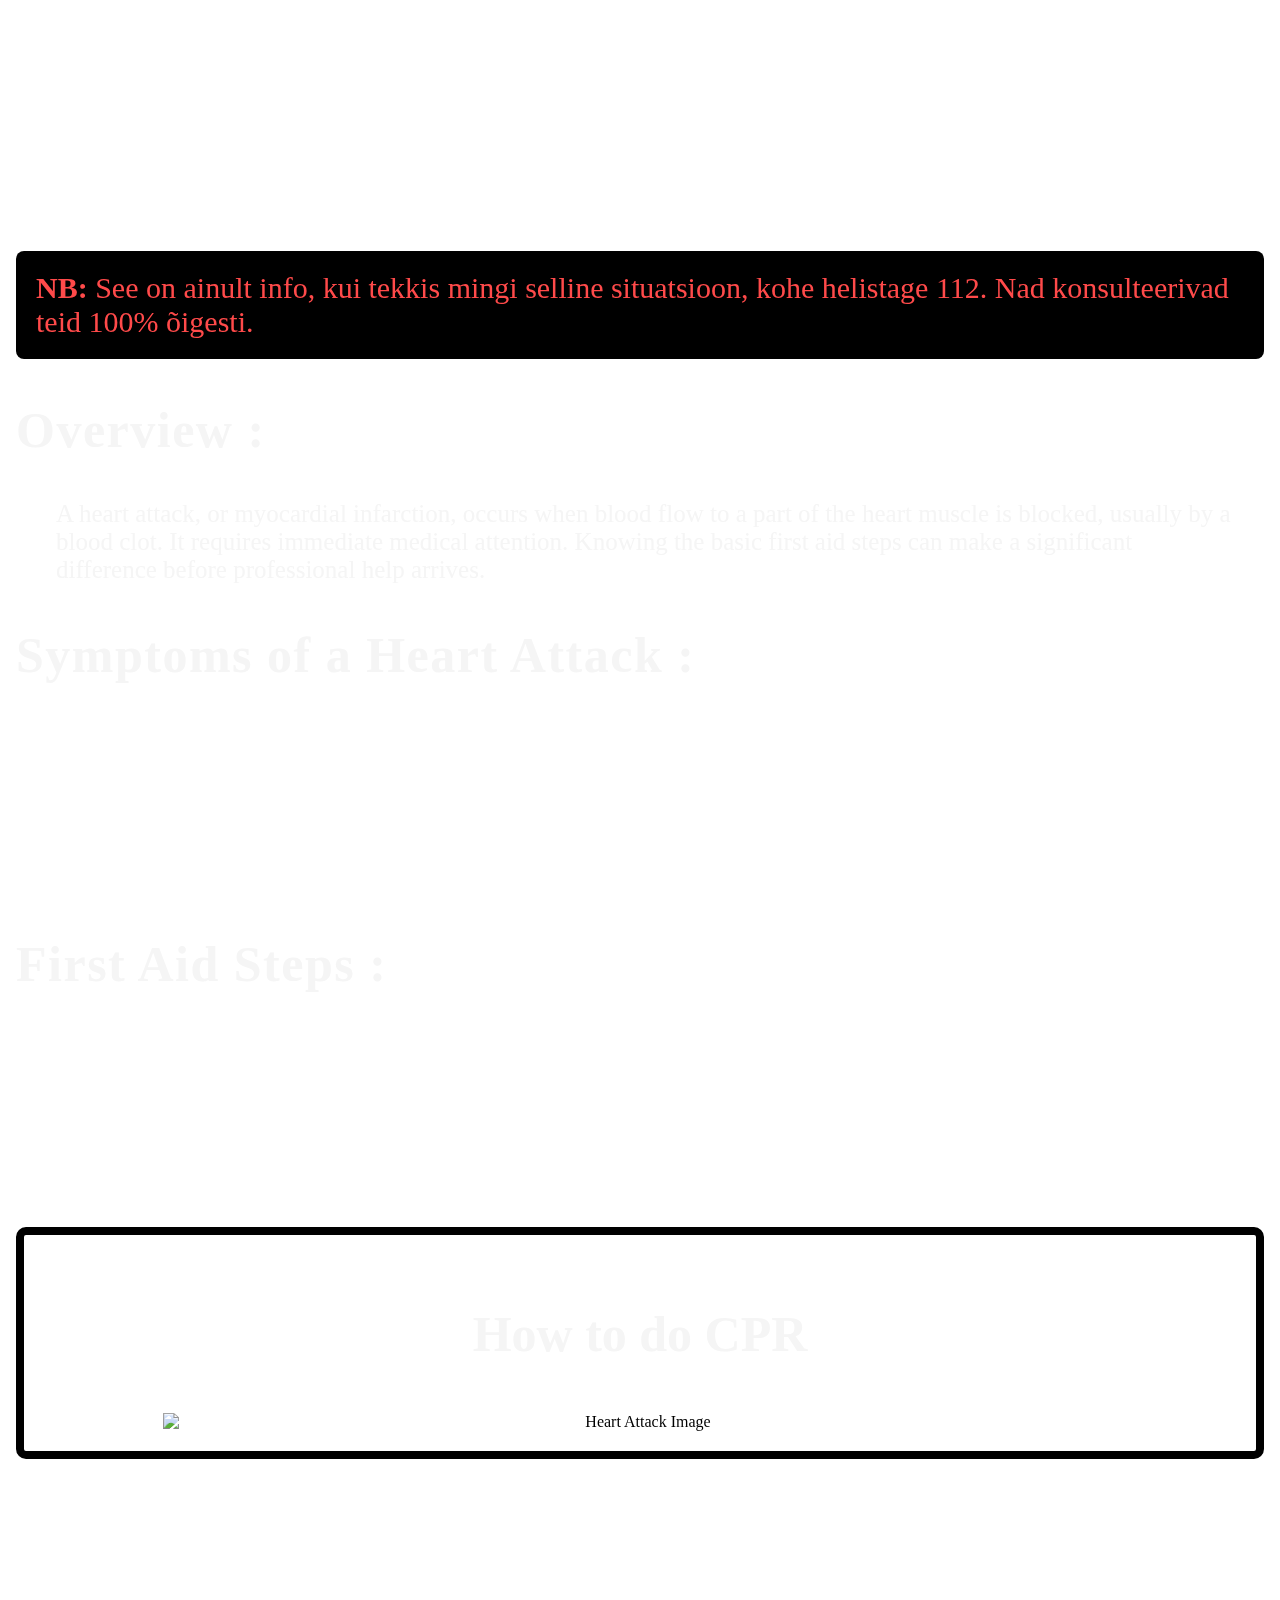
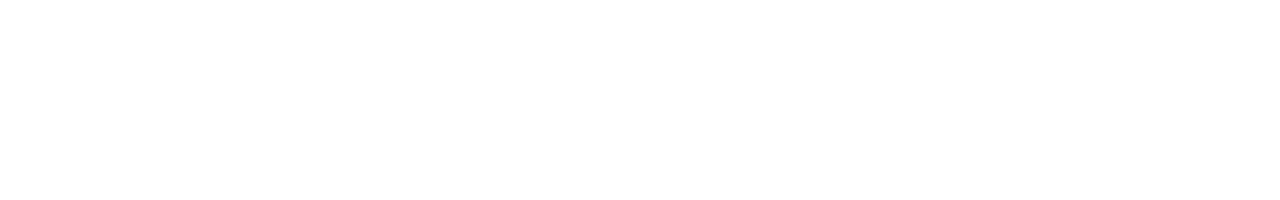
==== lisa-leht-1.html @ 18e3980f "lisa-leht-1 + lisa-leht-1.css" ====
<!DOCTYPE html>
<html lang="est">
<head>
    <title>Esimene abi</title>
    <link rel="stylesheet" type="text/css" href="lisa-leht-1.css">
</head>
<body>
    <h1>Südameatakk</h1>
    <main>
        <section id="note">
            <p1 class="nb-container"><strong>NB:</strong> See on ainult info, kui tekkis mingi selline situatsioon, kohe helistage 112. Nad konsulteerivad teid 100% õigesti.</p1>
        </section>

        <section id="overview">
            <h2>Overview :</h2>
            <p>A heart attack, or myocardial infarction, occurs when blood flow
                 to a part of the heart muscle is blocked, usually by a blood clot. It requires immediate medical attention. Knowing the basic first aid steps can make 
                 a significant difference before professional help arrives.</p>
        </section>

        

        <section id="symptoms">
            <h2>Symptoms of a Heart Attack :</h2>
            <ul>
                <li>Chest pain or discomfort: Most heart attacks involve discomfort in the center or left side of the chest that lasts for more than a few minutes or that goes away and comes back.</li>
                <li>Feeling weak, light-headed, or faint: This may also be accompanied by breaking out into a cold sweat.</li>
                <li>Pain or discomfort in the jaw, neck, or back: Unexplained discomfort in these areas can be a symptom.</li>
                <li>Pain or discomfort in one or both arms or shoulders: The pain may spread to the arms, neck, jaw, or back.</li>
                <li>Shortness of breath: This often comes along with chest discomfort but can also happen before chest discomfort.</li>
            </ul>
        </section>


        <section id="steps">
            <h2>First Aid Steps :</h2>
            <ol>
                <li>Call for emergency help: Dial emergency services (911 in the U.S.) immediately.</li>
                <li>Help the person sit down: Make them as comfortable as possible.</li>
                <li>Chew and swallow aspirin: If the person is not allergic to aspirin, provide them with an aspirin to chew and swallow.</li>
                <li>Perform CPR if necessary: If the person becomes unresponsive and is not breathing, begin CPR until professional help arrives.</li>
                <li>Wait for professional help: Stay with the person and monitor their condition until emergency medical services arrive.</li>
            </ol>
        </section>
    
        <section>
            <div class="cpr-container">
                <h3 class="image-title">How to do CPR</h3>
                <img src="pictures/how-to-do-cpr-1298446-4a04444fabe0467aa9194a9161e5cdb2.png" alt="Heart Attack Image">
            </div>
        </section>
    
    </main>
</body>
    
    
</body>
</html>
---- lisa-leht-1.css ----
body {
    margin: 0;
    height: 200vh; /* Adjust the height based on your content or design */
    background: 
    url('pictures/Blake_Blog-Post.jpg') center/cover fixed,
    url('pictures/Blake_Blog-Post.jpg') center/cover fixed;
    backdrop-filter: blur(5px);
}

h1 {
    font-size: 100px !important;
    font-family: copperplate, fantasy;
    color: #ffffff;
    text-align: center;
    margin: 0;
    padding: 50px; /* Add padding to the h1 for better visibility */
    font-size: 50px;
    background: rgba(255, 255, 255, 0.7); /* Add a semi-transparent white background for better text visibility */
}

h2{
    letter-spacing: 1.5px;
    font-family: copperplate, fantasy;
    color: whitesmoke;
    font-size: 50px;
}

h3{
    text-align: center;
    color: whitesmoke;
    font-size: 50px;
}



p{
    font-family: Garamond, serif;
    color: whitesmoke;
    font-size: 25px;
    margin-top: 15px;
    margin-left: 40px;
    margin-right: 30px;
    margin-bottom: 20px;

}   

p1 {
    font-family: copperplate, fantasy;
    font-stretch: ultra-expanded;
    color: rgb(255, 74, 74);
    font-size: 30px;
}


ol, li{
    margin-left: 0px;
    font-family: Garamond, serif;
    color:white;
    font-size: 25px;
}

img {
    display: block; /* Make the image a block element to control its layout */
    margin: 0 auto; /* Center the image horizontally */
    max-width: 100%; /* Make sure the image doesn't exceed its natural size */
    height: auto; /* Maintain the image's aspect ratio */
    width: 50%;
    
}

main {
    padding: 1em;
}

.nb-container {
    border-radius: 8px;
    background: rgb(0, 0, 0);
    padding: 20px;
    margin-top: 20px;
    display: inline-block; /* Make the container an inline-block element */
    max-width: 100%; /* Ensure the container doesn't exceed the available width */
    white-space: normal;
    
}
.cpr-container {
    text-align: center;
    background: rgba(255, 255, 255, 0.7);
    padding: 20px;
    border: 8px solid #000;
    border-radius: 10px;
    margin-top: 20px; /* Adjust the margin-top based on your design */
}

.cpr-container img {
    max-width: 100%;
    height: auto;
    width: 80%; /* Adjust the width based on your design */
    margin-top: 10px; /* Add some space between the title and the image */
}
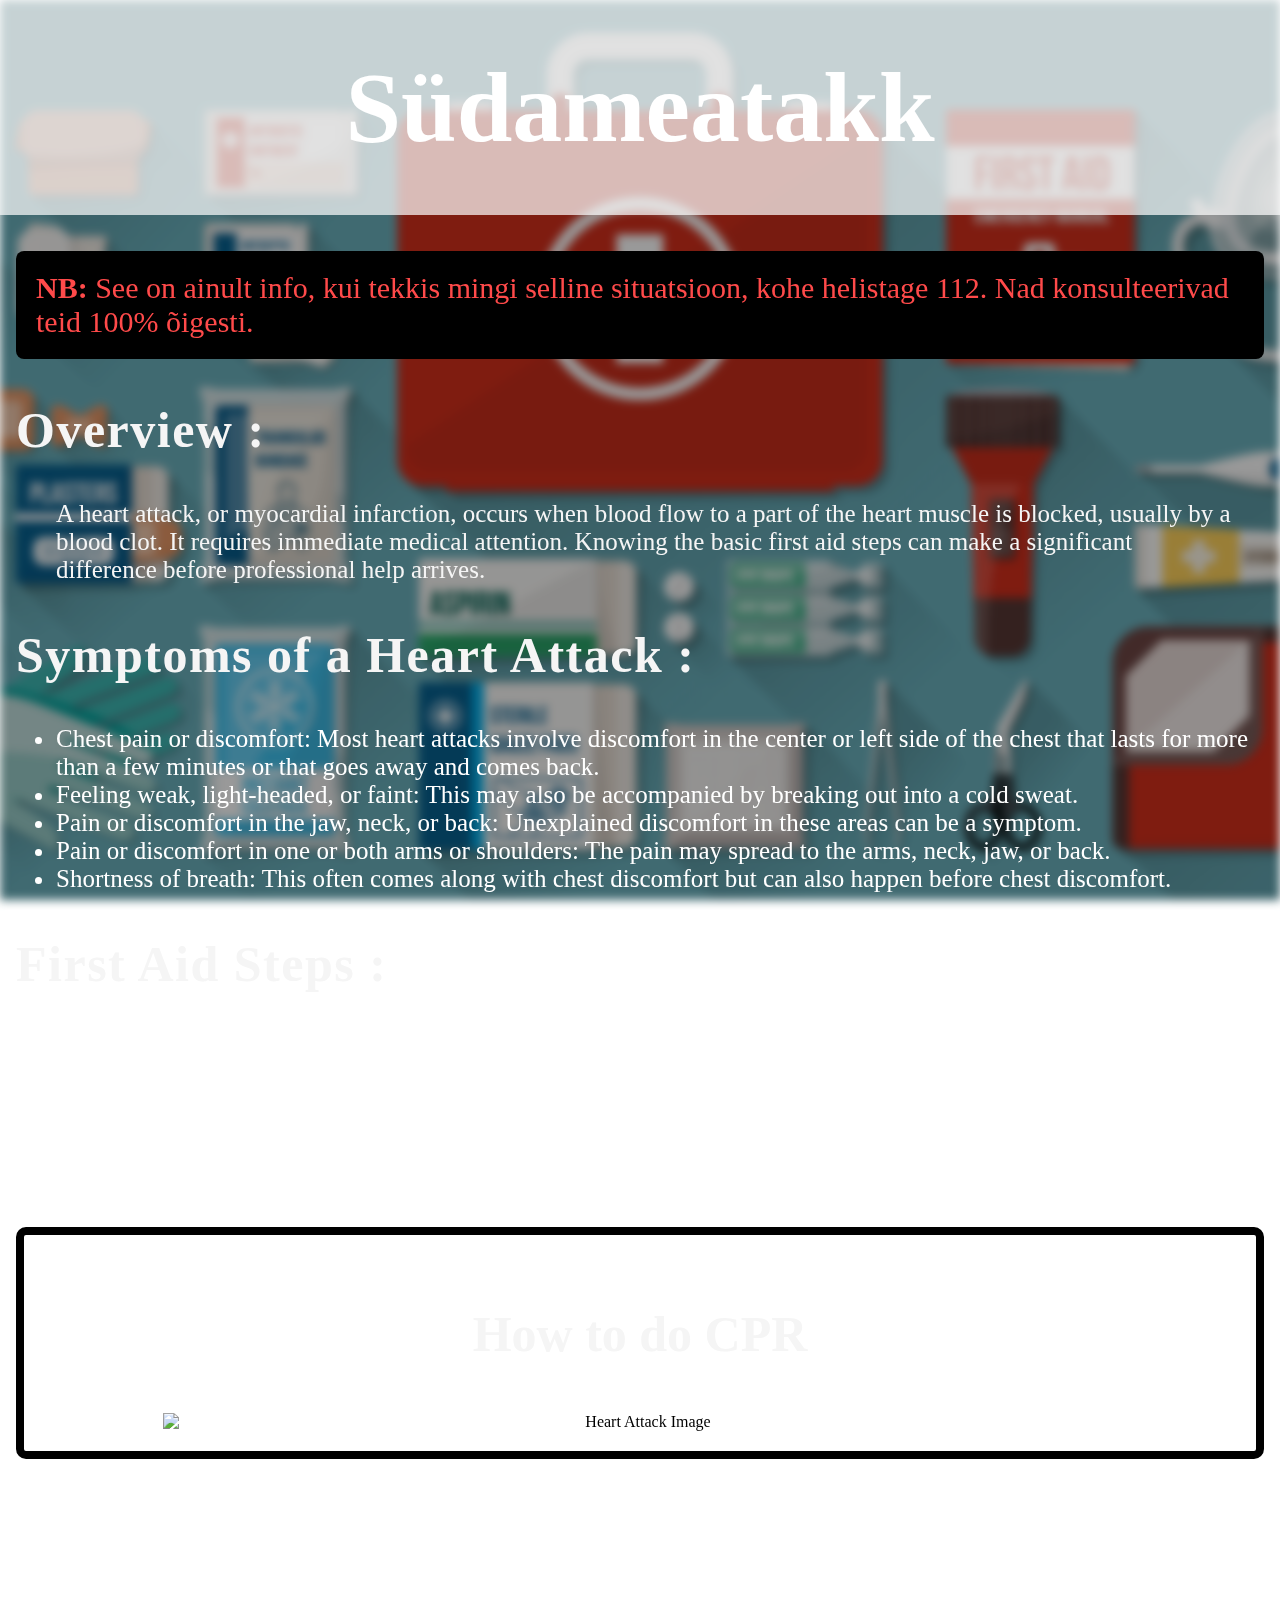
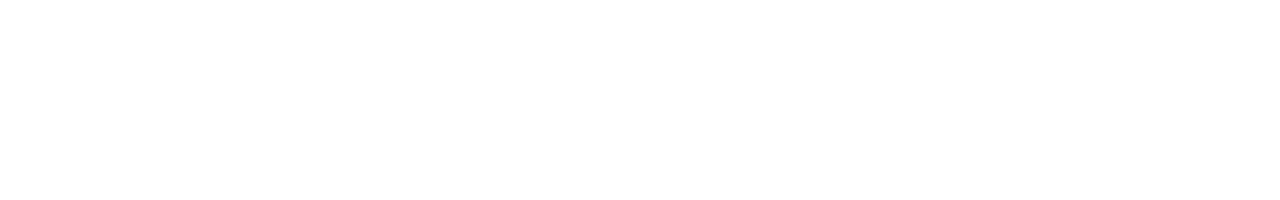
==== commit a886689c: "Background image changed" ====
--- a/lisa-leht-1.html
+++ b/lisa-leht-1.html
@@ -5,6 +5,7 @@
     <link rel="stylesheet" type="text/css" href="lisa-leht-1.css">
 </head>
 <body>
+    <div class="background"></div>
     <h1>Südameatakk</h1>
     <main>
         <section id="note">
--- a/lisa-leht-1.css
+++ b/lisa-leht-1.css
@@ -1,10 +1,20 @@
 body {
     margin: 0;
     height: 200vh; /* Adjust the height based on your content or design */
-    background: 
-    url('pictures/Blake_Blog-Post.jpg') center/cover fixed,
-    url('pictures/Blake_Blog-Post.jpg') center/cover fixed;
-    backdrop-filter: blur(5px);
+
+}
+
+.background {
+    position: fixed;
+    top: 0;
+    left: 0;
+    width: 100%;
+    height: 100vh;
+    background: url('pictures/first-aid.jpg') center/cover fixed;
+
+    filter: blur(5px) brightness(60%);
+    
+    z-index: -1; /* Place the background behind other content */
 }
 
 h1 {
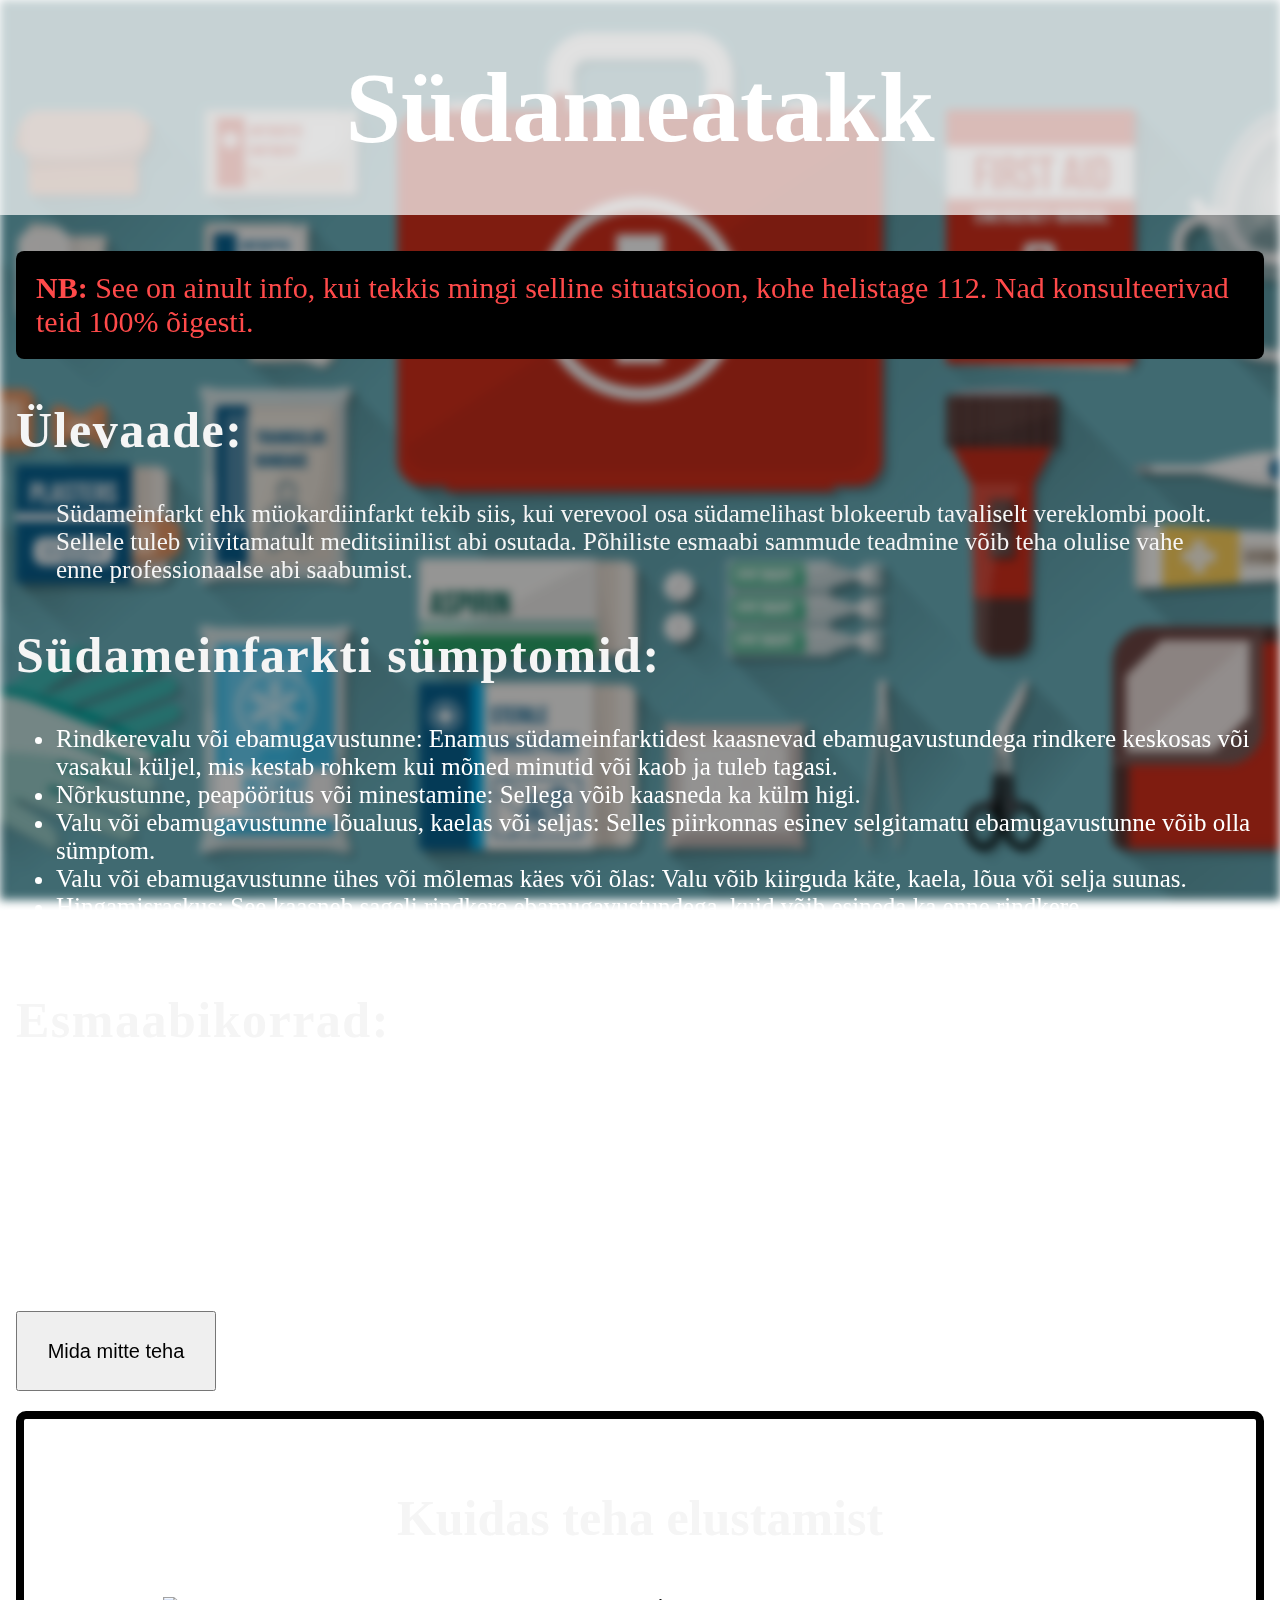
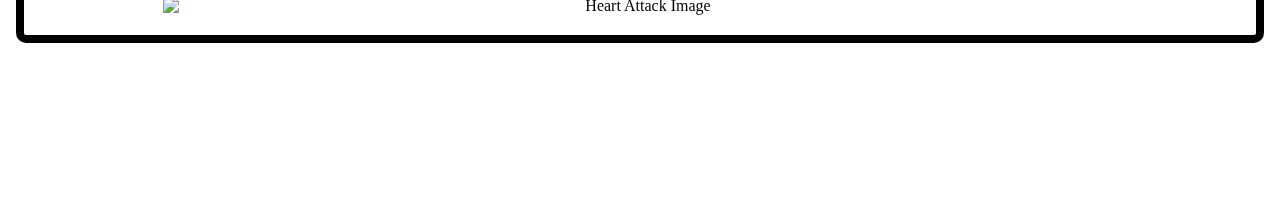
==== commit ef2a6a0c: "Merge branch 'main' of https://github.com/Voronkov2004/Sissejuhatus-Website" ====
--- a/lisa-leht-1.html
+++ b/lisa-leht-1.html
@@ -3,6 +3,8 @@
 <head>
     <title>Esimene abi</title>
     <link rel="stylesheet" type="text/css" href="lisa-leht-1.css">
+    <script src="lisa-leht-1.js" defer></script>
+    
 </head>
 <body>
     <div class="background"></div>
@@ -13,43 +15,56 @@
         </section>
 
         <section id="overview">
-            <h2>Overview :</h2>
-            <p>A heart attack, or myocardial infarction, occurs when blood flow
-                 to a part of the heart muscle is blocked, usually by a blood clot. It requires immediate medical attention. Knowing the basic first aid steps can make 
-                 a significant difference before professional help arrives.</p>
+            <h2>Ülevaade:</h2>
+            <p>Südameinfarkt ehk müokardiinfarkt tekib siis, kui verevool osa südamelihast blokeerub tavaliselt vereklombi poolt. Sellele tuleb viivitamatult meditsiinilist abi osutada. Põhiliste esmaabi sammude teadmine võib teha olulise vahe enne professionaalse abi saabumist.</p>
         </section>
 
-        
+       
 
         <section id="symptoms">
-            <h2>Symptoms of a Heart Attack :</h2>
+            <h2>Südameinfarkti sümptomid:</h2>
             <ul>
-                <li>Chest pain or discomfort: Most heart attacks involve discomfort in the center or left side of the chest that lasts for more than a few minutes or that goes away and comes back.</li>
-                <li>Feeling weak, light-headed, or faint: This may also be accompanied by breaking out into a cold sweat.</li>
-                <li>Pain or discomfort in the jaw, neck, or back: Unexplained discomfort in these areas can be a symptom.</li>
-                <li>Pain or discomfort in one or both arms or shoulders: The pain may spread to the arms, neck, jaw, or back.</li>
-                <li>Shortness of breath: This often comes along with chest discomfort but can also happen before chest discomfort.</li>
+                <li>Rindkerevalu või ebamugavustunne: Enamus südameinfarktidest kaasnevad ebamugavustundega rindkere keskosas või vasakul küljel, mis kestab rohkem kui mõned minutid või kaob ja tuleb tagasi.</li>
+                <li>Nõrkustunne, peapööritus või minestamine: Sellega võib kaasneda ka külm higi.</li>
+                <li>Valu või ebamugavustunne lõualuus, kaelas või seljas: Selles piirkonnas esinev selgitamatu ebamugavustunne võib olla sümptom.</li>
+                <li>Valu või ebamugavustunne ühes või mõlemas käes või õlas: Valu võib kiirguda käte, kaela, lõua või selja suunas.</li>
+                <li>Hingamisraskus: See kaasneb sageli rindkere ebamugavustundega, kuid võib esineda ka enne rindkere ebamugavustunnet.</li>
             </ul>
         </section>
 
 
         <section id="steps">
-            <h2>First Aid Steps :</h2>
+            <h2>Esmaabikorrad:</h2>
             <ol>
-                <li>Call for emergency help: Dial emergency services (911 in the U.S.) immediately.</li>
-                <li>Help the person sit down: Make them as comfortable as possible.</li>
-                <li>Chew and swallow aspirin: If the person is not allergic to aspirin, provide them with an aspirin to chew and swallow.</li>
-                <li>Perform CPR if necessary: If the person becomes unresponsive and is not breathing, begin CPR until professional help arrives.</li>
-                <li>Wait for professional help: Stay with the person and monitor their condition until emergency medical services arrive.</li>
+                <li>Helistage hädaabiteenistusele: Valige kohe hädaabinumber(112) ja kutsuge professionaalset abi.</li>
+                <li>Aidake inimesel istuda: Muutke nad võimalikult mugavaks.</li>
+                <li>Närimine ja allaneelamine aspiriini: Kui inimene ei ole aspiriini suhtes allergiline, andke neile aspiriini närimiseks ja allaneelamiseks.</li>
+                <li>Teostage vajadusel elustamist: Kui inimene kaotab teadvuse ja ei hinga, alustage elustamist, kuni saabub professionaalne abi.</li>
+                <li>Oodake professionaalset abi: Jääge inimese juurde ja jälgige nende seisundit kuni kiirabi saabumiseni.</li>
             </ol>
         </section>
-    
+
+        
+        <button class="large-button" onclick="toggleSectionVisibility()">Mida mitte teha</button>
+
+        <section id="additional-info" style="display: none;">
+            <h2>Mida mitte teha</h2>
+                <ul>
+                    <li>Ära jäta inimest üksi, välja arvatud juhul, kui on vajalik hädaabi kutsumine.</li>
+                    <li> Ära luba inimesel eitada sümptomeid ja sind veenda hädaabi kutsumisest loobuma.</li>
+                    <li>Ära oota, et näha, kas sümptomid kaovad iseenesest. </li>
+                    <li>Ära anna inimesele midagi suu kaudu, välja arvatud juhul, kui südameravim (nagu nitroglütseriin) on välja kirjutatud. </li>
+                </ul>
+        </section>
+
         <section>
             <div class="cpr-container">
-                <h3 class="image-title">How to do CPR</h3>
+                <h3 class="image-title">Kuidas teha elustamist </h3>
                 <img src="pictures/how-to-do-cpr-1298446-4a04444fabe0467aa9194a9161e5cdb2.png" alt="Heart Attack Image">
             </div>
         </section>
+
+        
     
     </main>
 </body>
--- a/lisa-leht-1.css
+++ b/lisa-leht-1.css
@@ -16,6 +16,8 @@
     
     z-index: -1; /* Place the background behind other content */
 }
+
+
 
 h1 {
     font-size: 100px !important;
@@ -106,4 +108,10 @@
     height: auto;
     width: 80%; /* Adjust the width based on your design */
     margin-top: 10px; /* Add some space between the title and the image */
+}
+
+.large-button {
+    width: 200px;
+    height: 80px;
+    font-size: 20px;
 }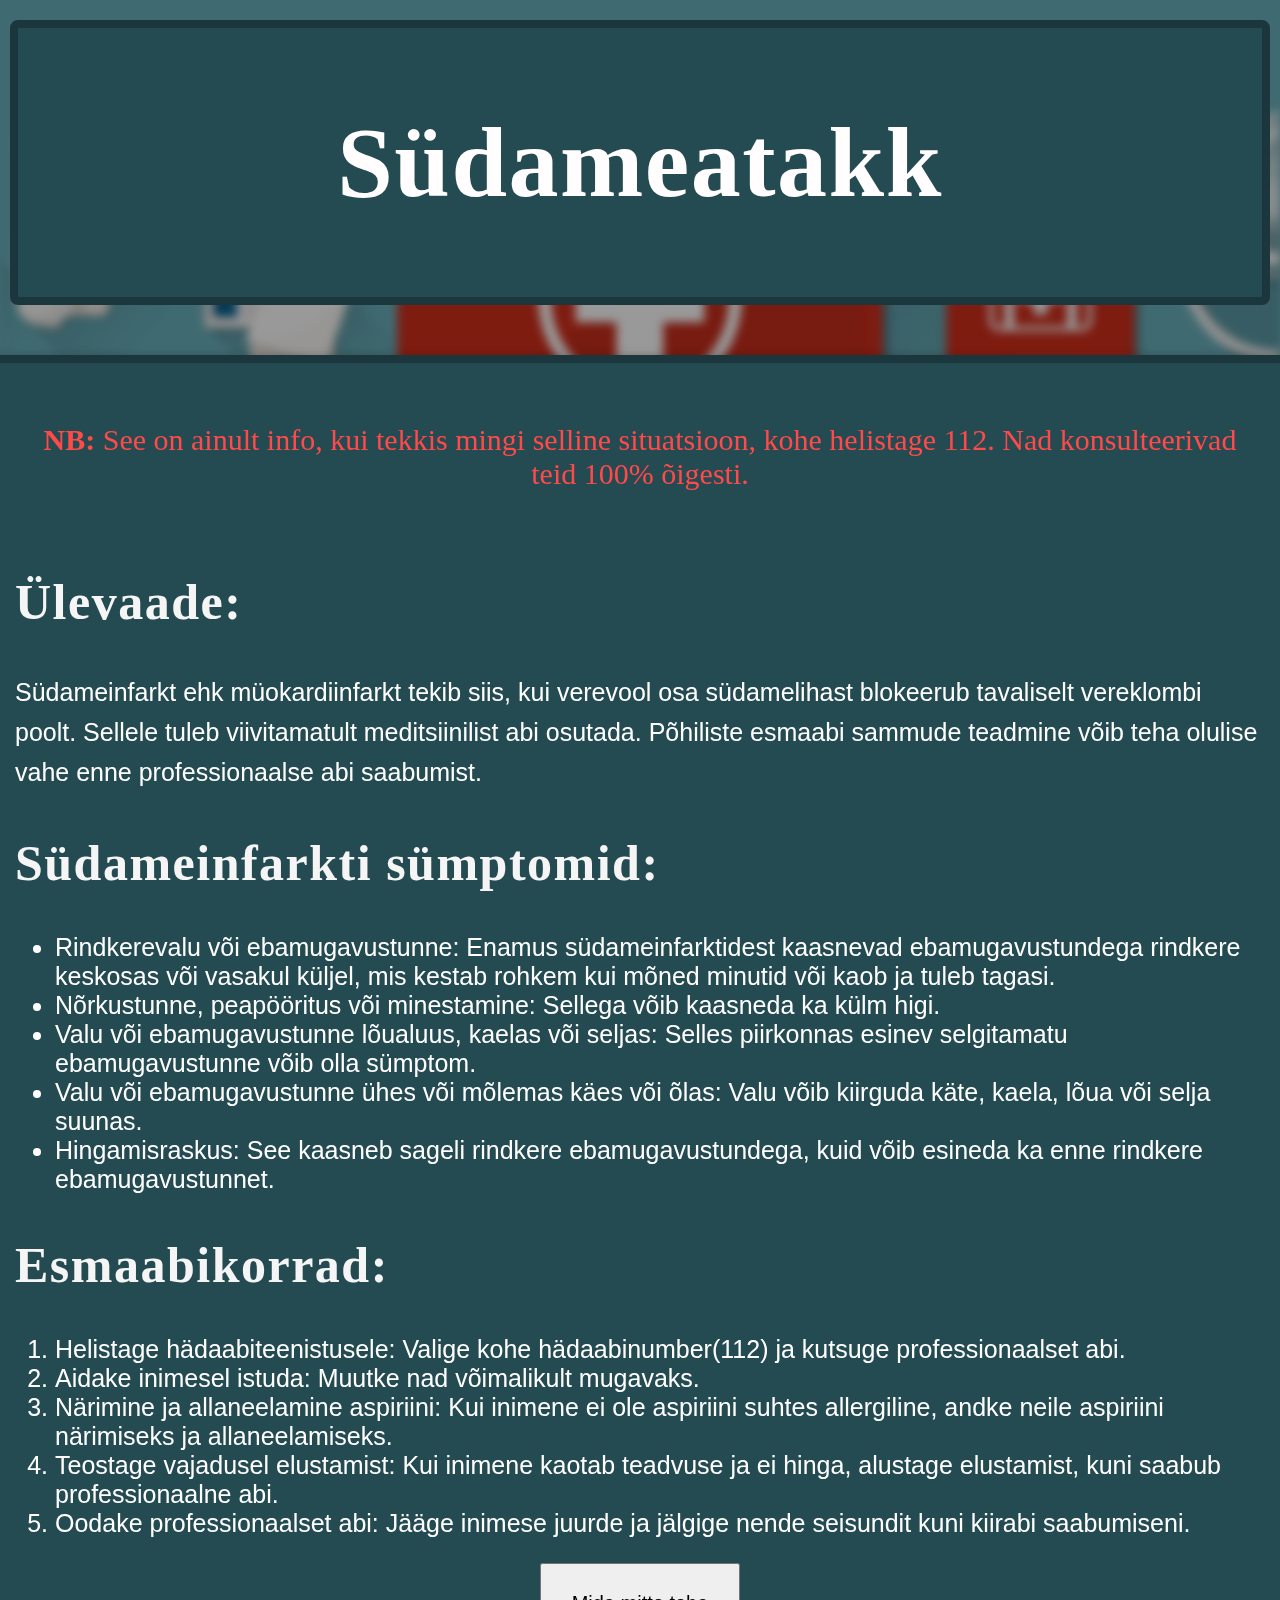
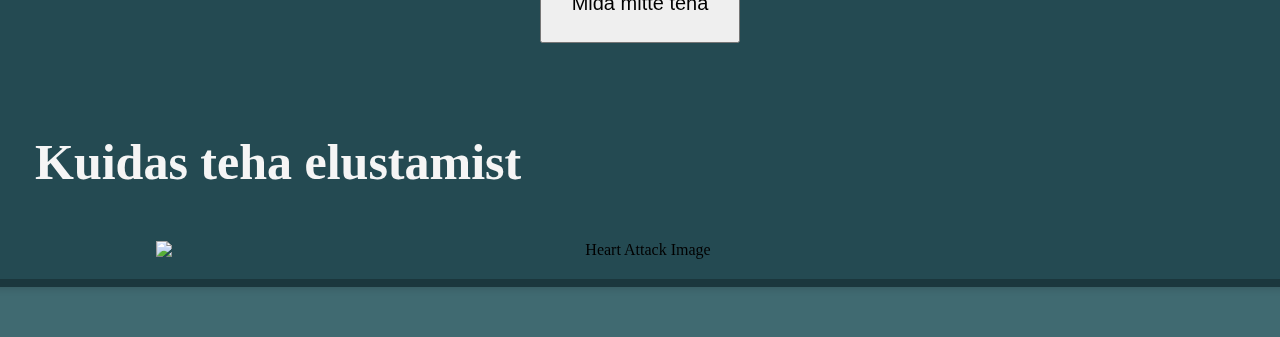
==== commit 68dcc454: "upd" ====
--- a/lisa-leht-1.html
+++ b/lisa-leht-1.html
@@ -8,64 +8,65 @@
 </head>
 <body>
     <div class="background"></div>
-    <h1>Südameatakk</h1>
+    <header><h1>Südameatakk</h1></header>
     <main>
-        <section id="note">
-            <p1 class="nb-container"><strong>NB:</strong> See on ainult info, kui tekkis mingi selline situatsioon, kohe helistage 112. Nad konsulteerivad teid 100% õigesti.</p1>
-        </section>
+        <div class="text-container">
+            <section id="note">
+                <p1 class="nb-container"><strong>NB:</strong> See on ainult info, kui tekkis mingi selline situatsioon, kohe helistage 112. Nad konsulteerivad teid 100% õigesti.</p1>
+            </section>
 
-        <section id="overview">
-            <h2>Ülevaade:</h2>
-            <p>Südameinfarkt ehk müokardiinfarkt tekib siis, kui verevool osa südamelihast blokeerub tavaliselt vereklombi poolt. Sellele tuleb viivitamatult meditsiinilist abi osutada. Põhiliste esmaabi sammude teadmine võib teha olulise vahe enne professionaalse abi saabumist.</p>
-        </section>
+            <section id="overview">
+                <h2>Ülevaade:</h2>
+                <p>Südameinfarkt ehk müokardiinfarkt tekib siis, kui verevool osa südamelihast blokeerub tavaliselt vereklombi poolt. Sellele tuleb viivitamatult meditsiinilist abi osutada. Põhiliste esmaabi sammude teadmine võib teha olulise vahe enne professionaalse abi saabumist.</p>
+            </section>
 
-       
+        
 
-        <section id="symptoms">
-            <h2>Südameinfarkti sümptomid:</h2>
-            <ul>
-                <li>Rindkerevalu või ebamugavustunne: Enamus südameinfarktidest kaasnevad ebamugavustundega rindkere keskosas või vasakul küljel, mis kestab rohkem kui mõned minutid või kaob ja tuleb tagasi.</li>
-                <li>Nõrkustunne, peapööritus või minestamine: Sellega võib kaasneda ka külm higi.</li>
-                <li>Valu või ebamugavustunne lõualuus, kaelas või seljas: Selles piirkonnas esinev selgitamatu ebamugavustunne võib olla sümptom.</li>
-                <li>Valu või ebamugavustunne ühes või mõlemas käes või õlas: Valu võib kiirguda käte, kaela, lõua või selja suunas.</li>
-                <li>Hingamisraskus: See kaasneb sageli rindkere ebamugavustundega, kuid võib esineda ka enne rindkere ebamugavustunnet.</li>
-            </ul>
-        </section>
+            <section id="symptoms">
+                <h2>Südameinfarkti sümptomid:</h2>
+                <ul>
+                    <li>Rindkerevalu või ebamugavustunne: Enamus südameinfarktidest kaasnevad ebamugavustundega rindkere keskosas või vasakul küljel, mis kestab rohkem kui mõned minutid või kaob ja tuleb tagasi.</li>
+                    <li>Nõrkustunne, peapööritus või minestamine: Sellega võib kaasneda ka külm higi.</li>
+                    <li>Valu või ebamugavustunne lõualuus, kaelas või seljas: Selles piirkonnas esinev selgitamatu ebamugavustunne võib olla sümptom.</li>
+                    <li>Valu või ebamugavustunne ühes või mõlemas käes või õlas: Valu võib kiirguda käte, kaela, lõua või selja suunas.</li>
+                    <li>Hingamisraskus: See kaasneb sageli rindkere ebamugavustundega, kuid võib esineda ka enne rindkere ebamugavustunnet.</li>
+                </ul>
+            </section>
 
 
-        <section id="steps">
-            <h2>Esmaabikorrad:</h2>
-            <ol>
-                <li>Helistage hädaabiteenistusele: Valige kohe hädaabinumber(112) ja kutsuge professionaalset abi.</li>
-                <li>Aidake inimesel istuda: Muutke nad võimalikult mugavaks.</li>
-                <li>Närimine ja allaneelamine aspiriini: Kui inimene ei ole aspiriini suhtes allergiline, andke neile aspiriini närimiseks ja allaneelamiseks.</li>
-                <li>Teostage vajadusel elustamist: Kui inimene kaotab teadvuse ja ei hinga, alustage elustamist, kuni saabub professionaalne abi.</li>
-                <li>Oodake professionaalset abi: Jääge inimese juurde ja jälgige nende seisundit kuni kiirabi saabumiseni.</li>
-            </ol>
-        </section>
+            <section id="steps">
+                <h2>Esmaabikorrad:</h2>
+                <ol>
+                    <li>Helistage hädaabiteenistusele: Valige kohe hädaabinumber(112) ja kutsuge professionaalset abi.</li>
+                    <li>Aidake inimesel istuda: Muutke nad võimalikult mugavaks.</li>
+                    <li>Närimine ja allaneelamine aspiriini: Kui inimene ei ole aspiriini suhtes allergiline, andke neile aspiriini närimiseks ja allaneelamiseks.</li>
+                    <li>Teostage vajadusel elustamist: Kui inimene kaotab teadvuse ja ei hinga, alustage elustamist, kuni saabub professionaalne abi.</li>
+                    <li>Oodake professionaalset abi: Jääge inimese juurde ja jälgige nende seisundit kuni kiirabi saabumiseni.</li>
+                </ol>
+            </section>
+
+            
+            <button class="large-button" onclick="toggleSectionVisibility()">Mida mitte teha</button>
+
+            <section id="additional-info" style="display: none;">
+                <h2>Mida mitte teha</h2>
+                    <ul>
+                        <li>Ära jäta inimest üksi, välja arvatud juhul, kui on vajalik hädaabi kutsumine.</li>
+                        <li> Ära luba inimesel eitada sümptomeid ja sind veenda hädaabi kutsumisest loobuma.</li>
+                        <li>Ära oota, et näha, kas sümptomid kaovad iseenesest. </li>
+                        <li>Ära anna inimesele midagi suu kaudu, välja arvatud juhul, kui südameravim (nagu nitroglütseriin) on välja kirjutatud. </li>
+                    </ul>
+            </section>
+
+            <section>
+                <div class="cpr-container">
+                    <h3 class="image-title">Kuidas teha elustamist </h3>
+                    <img src="pictures/how-to-do-cpr-1298446-4a04444fabe0467aa9194a9161e5cdb2.png" alt="Heart Attack Image">
+                </div>
+            </section>
 
         
-        <button class="large-button" onclick="toggleSectionVisibility()">Mida mitte teha</button>
-
-        <section id="additional-info" style="display: none;">
-            <h2>Mida mitte teha</h2>
-                <ul>
-                    <li>Ära jäta inimest üksi, välja arvatud juhul, kui on vajalik hädaabi kutsumine.</li>
-                    <li> Ära luba inimesel eitada sümptomeid ja sind veenda hädaabi kutsumisest loobuma.</li>
-                    <li>Ära oota, et näha, kas sümptomid kaovad iseenesest. </li>
-                    <li>Ära anna inimesele midagi suu kaudu, välja arvatud juhul, kui südameravim (nagu nitroglütseriin) on välja kirjutatud. </li>
-                </ul>
-        </section>
-
-        <section>
-            <div class="cpr-container">
-                <h3 class="image-title">Kuidas teha elustamist </h3>
-                <img src="pictures/how-to-do-cpr-1298446-4a04444fabe0467aa9194a9161e5cdb2.png" alt="Heart Attack Image">
-            </div>
-        </section>
-
-        
-    
+    </div>
     </main>
 </body>
     
--- a/lisa-leht-1.css
+++ b/lisa-leht-1.css
@@ -1,6 +1,7 @@
 body {
-    margin: 0;
+    margin: 10px;
     height: 200vh; /* Adjust the height based on your content or design */
+    background-color: #406A71;
 
 }
 
@@ -18,27 +19,35 @@
 }
 
 
-
+header {
+    font-family: copperplate, fantasy;
+    font-size: 50px;
+    background-color: #244a52;
+    border-radius: 8px;
+    border: 8px solid #1b373d;
+    padding: 10px;
+    text-align: center;
+    letter-spacing: 1.5px;
+    margin-top: 20px;
+    margin-bottom: 50px;
+}
 h1 {
-    font-size: 100px !important;
+    color: #fffdfd;
+    text-align: center;
     font-family: copperplate, fantasy;
-    color: #ffffff;
-    text-align: center;
-    margin: 0;
-    padding: 50px; /* Add padding to the h1 for better visibility */
-    font-size: 50px;
-    background: rgba(255, 255, 255, 0.7); /* Add a semi-transparent white background for better text visibility */
-}
+    
+} 
 
 h2{
     letter-spacing: 1.5px;
     font-family: copperplate, fantasy;
     color: whitesmoke;
     font-size: 50px;
+    text-align: left;
 }
 
 h3{
-    text-align: center;
+    text-align: left;
     color: whitesmoke;
     font-size: 50px;
 }
@@ -46,13 +55,11 @@
 
 
 p{
-    font-family: Garamond, serif;
-    color: whitesmoke;
+    font-family: sans-serif, arial;
     font-size: 25px;
-    margin-top: 15px;
-    margin-left: 40px;
-    margin-right: 30px;
-    margin-bottom: 20px;
+    line-height: 1.6;
+    color: #ffffff;
+    text-align: left;
 
 }   
 
@@ -61,14 +68,17 @@
     font-stretch: ultra-expanded;
     color: rgb(255, 74, 74);
     font-size: 30px;
+    text-align: center;
+    margin-bottom: 20px;
 }
 
 
 ol, li{
+    font-family: sans-serif, arial;
     margin-left: 0px;
-    font-family: Garamond, serif;
     color:white;
     font-size: 25px;
+    text-align: left;
 }
 
 img {
@@ -81,12 +91,18 @@
 }
 
 main {
-    padding: 1em;
+    max-width: 900px;
+    margin: 0px auto; /* Centers the main element horizontally */
+    display: flex;
+    flex-direction: column;
+    justify-content: center; /* Centers content vertically */
+    align-items: center; /* Centers content horizontally */
+    min-height: 100vh;
+    padding-bottom: 50px;
+
 }
 
 .nb-container {
-    border-radius: 8px;
-    background: rgb(0, 0, 0);
     padding: 20px;
     margin-top: 20px;
     display: inline-block; /* Make the container an inline-block element */
@@ -96,10 +112,7 @@
 }
 .cpr-container {
     text-align: center;
-    background: rgba(255, 255, 255, 0.7);
     padding: 20px;
-    border: 8px solid #000;
-    border-radius: 10px;
     margin-top: 20px; /* Adjust the margin-top based on your design */
 }
 
@@ -114,4 +127,17 @@
     width: 200px;
     height: 80px;
     font-size: 20px;
+}
+
+.text-container {
+    width: 1250px;
+    text-align: center;
+    background-color: #244a52; /* Adjust as needed */
+    padding-top: 20px;
+    padding-left: 50px;
+    padding-right: 50px;
+    margin-bottom: auto;
+    border-radius: 10px;
+    border: 8px solid #1b373d;
+    box-shadow: 0 0 10px rgba(0, 0, 0, 0.2); /* Optional: Add shadow */
 }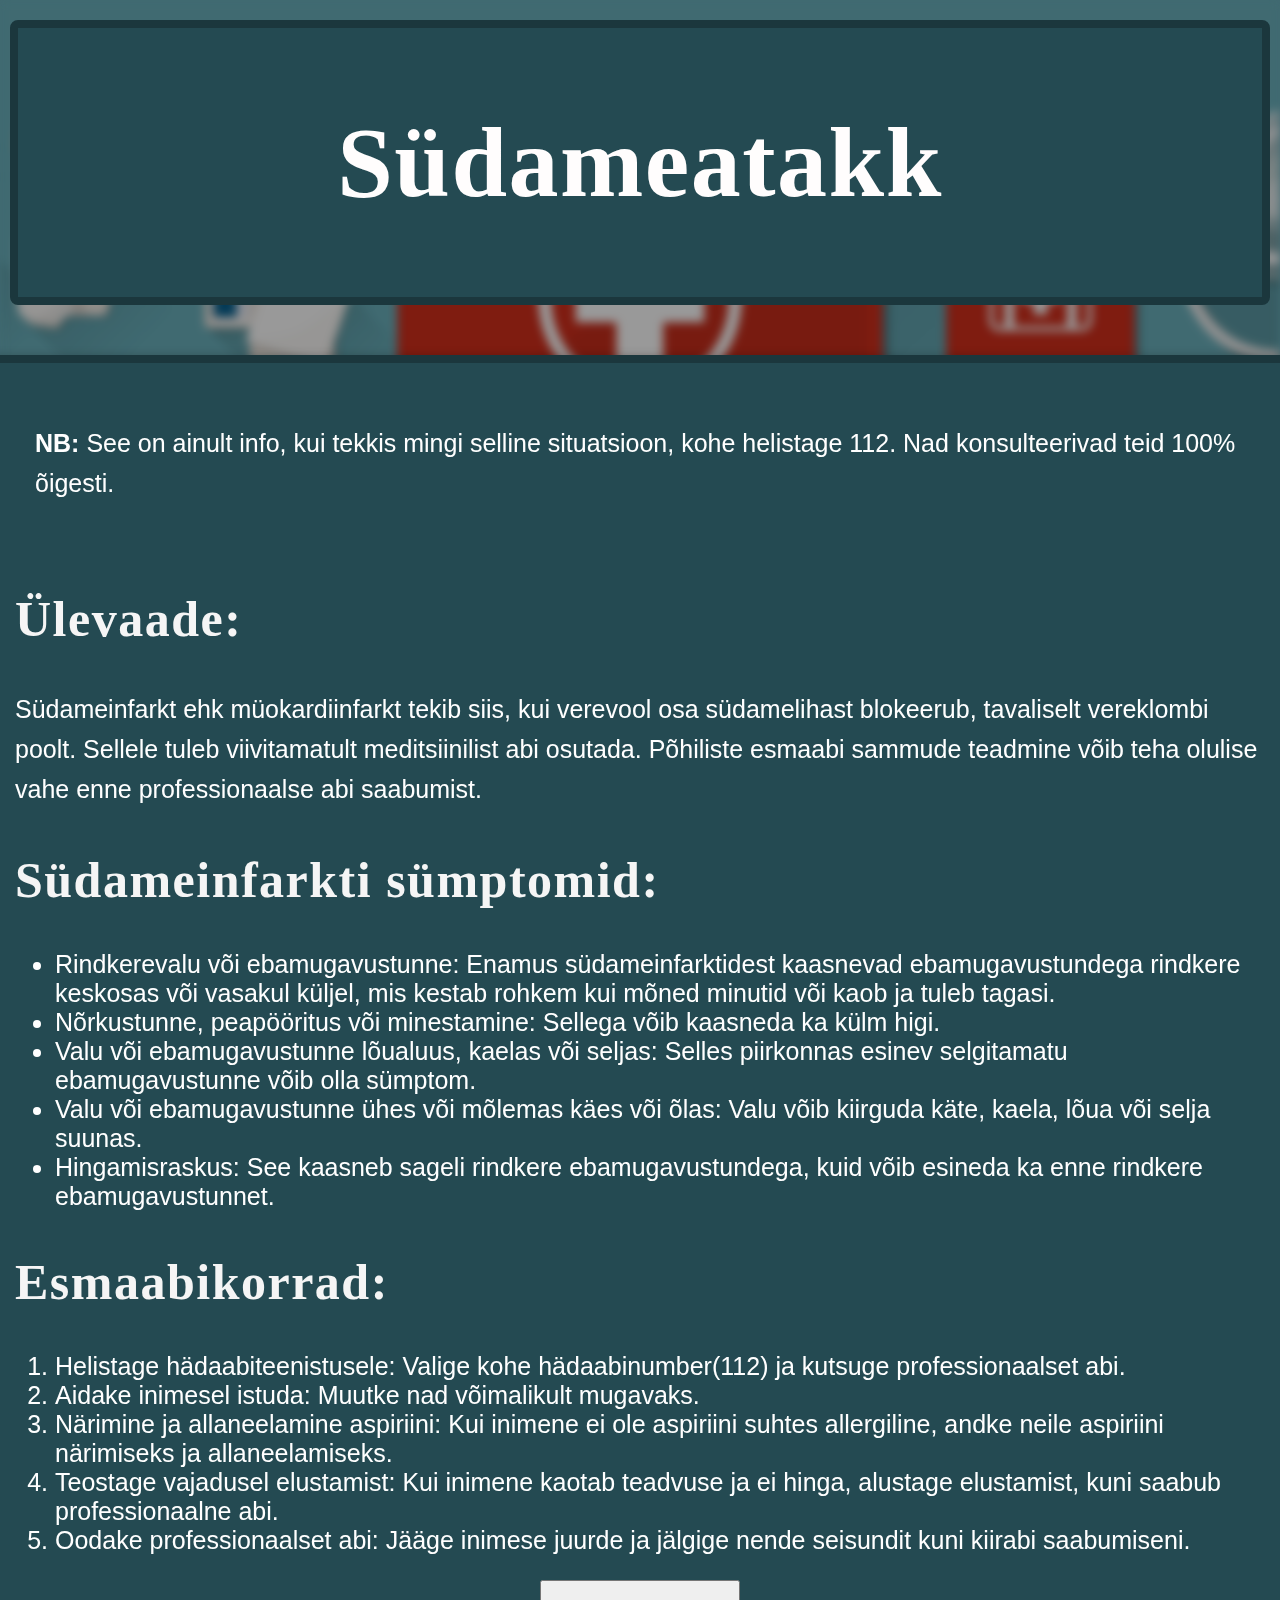
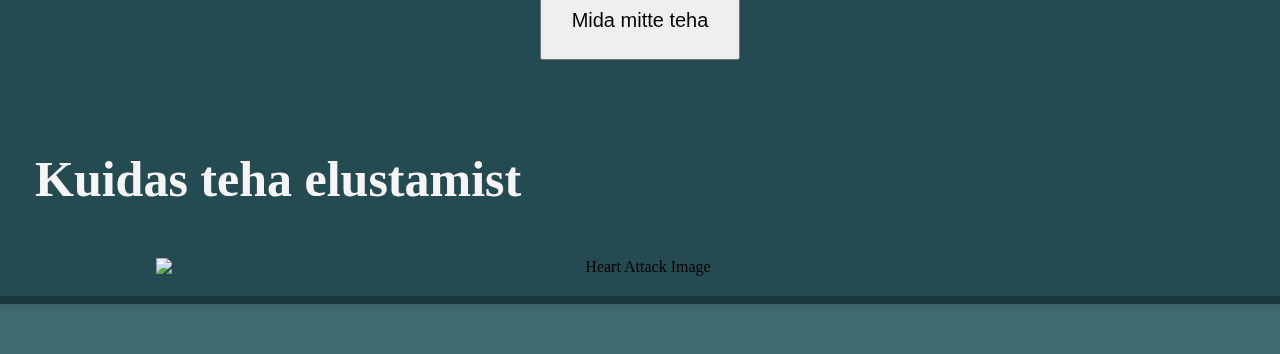
==== commit ba5649ff: "Update lisa-leht-1.html" ====
--- a/lisa-leht-1.html
+++ b/lisa-leht-1.html
@@ -1,5 +1,5 @@
 <!DOCTYPE html>
-<html lang="est">
+<html lang="en">
 <head>
     <title>Esimene abi</title>
     <link rel="stylesheet" type="text/css" href="lisa-leht-1.css">
@@ -11,13 +11,13 @@
     <header><h1>Südameatakk</h1></header>
     <main>
         <div class="text-container">
-            <section id="note">
-                <p1 class="nb-container"><strong>NB:</strong> See on ainult info, kui tekkis mingi selline situatsioon, kohe helistage 112. Nad konsulteerivad teid 100% õigesti.</p1>
-            </section>
+            
+            <p class="nb-container"><strong>NB:</strong> See on ainult info, kui tekkis mingi selline situatsioon, kohe helistage 112. Nad konsulteerivad teid 100% õigesti.</p>
+            
 
             <section id="overview">
                 <h2>Ülevaade:</h2>
-                <p>Südameinfarkt ehk müokardiinfarkt tekib siis, kui verevool osa südamelihast blokeerub tavaliselt vereklombi poolt. Sellele tuleb viivitamatult meditsiinilist abi osutada. Põhiliste esmaabi sammude teadmine võib teha olulise vahe enne professionaalse abi saabumist.</p>
+                <p>Südameinfarkt ehk müokardiinfarkt tekib siis, kui verevool osa südamelihast blokeerub, tavaliselt vereklombi poolt. Sellele tuleb viivitamatult meditsiinilist abi osutada. Põhiliste esmaabi sammude teadmine võib teha olulise vahe enne professionaalse abi saabumist.</p>
             </section>
 
         
@@ -69,7 +69,4 @@
     </div>
     </main>
 </body>
-    
-    
-</body>
-</html>+</html>
